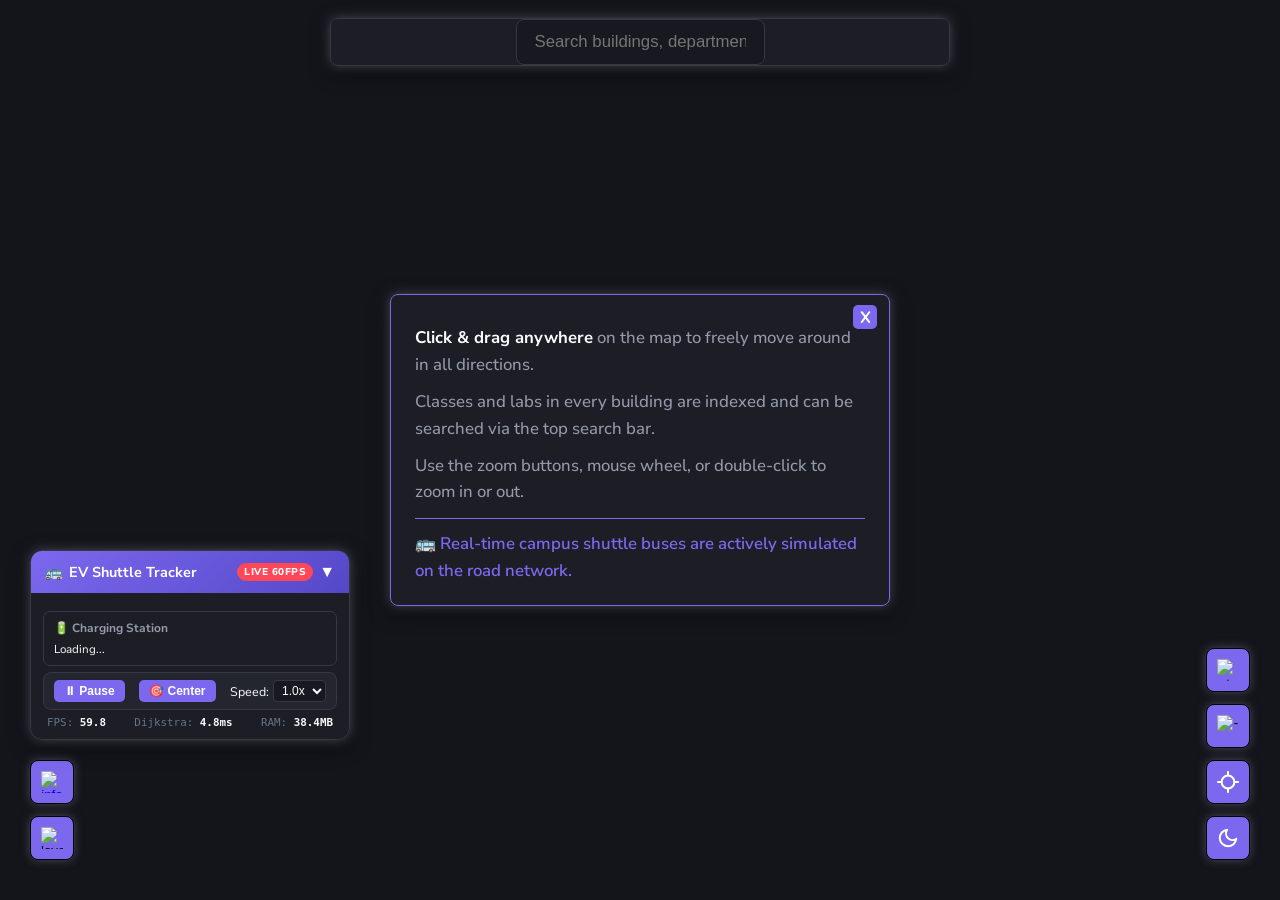
==== templates/index.html @ 3bcd6f29 "Initial commit: myRide@BIT full-stack campus transit system" ====
<!DOCTYPE html>
<html lang="en" data-theme="dark">
<head>
  <meta charset="UTF-8">
  <title>myRide@BIT — Campus Navigation & Shuttle Bus Tracking</title>
  <link rel="icon" type="image/svg+xml" href="/assets/images/logo.svg">
  <meta name="viewport" content="width=device-width, initial-scale=1, user-scalable=0">
  <meta name="description" content="myRide@BIT is an online campus navigation and real-time electric shuttle bus tracking and dynamic dispatch system for Bannari Amman Institute of Technology.">

  <!-- myRide@BIT Fonts -->
  <link rel="preconnect" href="https://fonts.googleapis.com">
  <link rel="preconnect" href="https://fonts.gstatic.com" crossorigin>
  <link href="https://fonts.googleapis.com/css2?family=Yeon+Sung&family=Nunito+Sans:wght@300;400;500;600;700;800&family=Inter:wght@400;600;700;800&family=Quicksand:wght@400;500;600;700&family=Overlock&family=Special+Elite&display=swap" rel="stylesheet">
  
  <!-- Semantic UI -->
  <link rel="stylesheet" href="https://cdnjs.cloudflare.com/ajax/libs/semantic-ui/2.4.1/semantic.min.css">
  
  <!-- myRide@BIT Core Stylesheet -->
  <link rel="stylesheet" href="/assets/stylesheets/application.css">
  <link rel="stylesheet" href="/static/css/style.css">

  <style>
    /* ============================================================
       PRIMARY DARK MODE THEME SYSTEM
       ============================================================ */
    :root, [data-theme="dark"] {
      --bg-viewport: #14151b;
      --bg-card: rgba(30, 31, 38, 0.96);
      --bg-card-hover: rgba(42, 44, 54, 0.96);
      --bg-card-sub: rgba(36, 38, 48, 0.9);
      --bg-input: #181920;
      --border-color: #363842;
      --border-focus: mediumslateblue;
      --text-main: #f8fafc;
      --text-muted: #929aab;
      --text-dim: #64748b;
      --btn-purple: mediumslateblue;
      --btn-purple-hover: #6a60dd;
      --btn-border: #000000;
      --btn-shadow: 0 0 10px #474A56;
      --map-filter: none;
      --map-sat-filter: brightness(0.85) contrast(1.1);
      --tag-color: #ffffff;
      --tag-shadow: 0 0 2px black, 0 0 2px black, 0 0 2px black, 0 0 2px black, 0 0 2px black, 0 0 2px black, 0 0 2px black, 0 0 2px black, 0 0 2px black, 0 0 2px black, 0 0 2px black;
      --tag-hover: #ffeaa7;
      --drawer-bg: #1e1f26;
      --drawer-border: #363842;
      --widget-bg: rgba(30, 31, 38, 0.96);
      --header-grad: linear-gradient(135deg, mediumslateblue, #5548c8);
      --shadow-main: 0 0 12px #474A56, 0 6px 20px rgba(0, 0, 0, 0.6);
    }

    [data-theme="light"] {
      --bg-viewport: #f1f3f4;
      --bg-card: rgba(255, 255, 255, 0.96);
      --bg-card-hover: #f8f9fa;
      --bg-card-sub: #f8f9fa;
      --bg-input: #ffffff;
      --border-color: rgba(0, 0, 0, 0.1);
      --border-focus: mediumslateblue;
      --text-main: #1e293b;
      --text-muted: #64748b;
      --text-dim: #94a3b8;
      --btn-purple: mediumslateblue;
      --btn-purple-hover: #6a60dd;
      --btn-border: black;
      --btn-shadow: 0 0 10px #474A56;
      --map-filter: none;
      --map-sat-filter: none;
      --tag-color: #ffffff;
      --tag-shadow: 0 0 2px black, 0 0 2px black, 0 0 2px black;
      --tag-hover: #ffeaa7;
      --drawer-bg: #ffffff;
      --drawer-border: #1e293b;
      --widget-bg: rgba(255, 255, 255, 0.96);
      --header-grad: linear-gradient(135deg, mediumslateblue, #5843eb);
      --shadow-main: 0 8px 25px rgba(0, 0, 0, 0.22);
    }

    * { box-sizing: border-box; }
    
    html, body {
      width: 100vw;
      height: 100vh;
      margin: 0;
      padding: 0;
      overflow: hidden;
      font-family: 'Nunito Sans', sans-serif;
      background: var(--bg-viewport);
      color: var(--text-main);
      transition: background 0.3s ease, color 0.3s ease;
    }

    /* Scrollable Map Viewport Container */
    .bg-map {
      position: relative;
      width: 100vw;
      height: 100vh;
      overflow: scroll;
      margin: 0;
      cursor: grab;
      user-select: none;
      -webkit-user-select: none;
      touch-action: pan-x pan-y;
      background-color: var(--bg-viewport);
      display: flex;
      transition: background-color 0.3s ease;
    }
    .bg-map.grabbing {
      cursor: grabbing !important;
    }
    .bg-map::-webkit-scrollbar {
      display: none;
    }

    /* Map Stage */
    .map-stage {
      position: relative;
      width: 3420px;
      height: 3876px;
      margin: auto;
      flex-shrink: 0;
    }

    /* Prevent browser native image ghost-drag & Apply Dark Map Filter */
    .bg-map img.the-map {
      position: absolute;
      top: 0;
      left: 0;
      user-select: none;
      -webkit-user-drag: none;
      pointer-events: none;
      transition: filter 0.35s ease;
    }
    .bg-map img.the-map[src*="Map.svg"] {
      filter: var(--map-filter);
    }
    .bg-map img.the-map[src*="Map.webp"] {
      filter: var(--map-sat-filter);
    }

    /* Map Tags */
    .tag {
      position: absolute;
      font-weight: 600;
      font-size: 0.95rem;
      text-align: center;
      color: var(--tag-color);
      text-shadow: var(--tag-shadow);
      font-family: 'Inter', sans-serif;
      width: 90px;
      transform: translateX(-50%);
      z-index: 103;
      cursor: pointer;
      transition: transform 0.15s, color 0.15s;
    }
    .tag:hover {
      transform: translateX(-50%) scale(1.15);
      color: var(--tag-hover);
    }

    /* High-Tech Action Buttons */
    .icon-button {
      width: 44px;
      height: 44px;
      background: var(--btn-purple);
      border: 1px solid var(--btn-border);
      border-radius: 8px;
      box-shadow: var(--btn-shadow);
      cursor: pointer;
      display: flex;
      align-items: center;
      justify-content: center;
      transition: background 0.2s, transform 0.15s, box-shadow 0.2s;
    }
    .icon-button:hover, .icon-button:active {
      background: var(--btn-purple-hover);
      transform: scale(1.06);
    }
    .icon-button img, .icon-button svg {
      width: 22px;
      height: 22px;
      pointer-events: none;
    }

    /* Zoom Buttons (Right) */
    .zoom-buttons {
      position: fixed;
      right: 30px;
      bottom: 40px;
      z-index: 104;
      display: flex;
      flex-direction: column;
      gap: 12px;
      transition: bottom 0.5s;
    }

    /* Layer Button (Bottom Left) */
    .layer-button {
      position: fixed;
      left: 30px;
      bottom: 40px;
      z-index: 104;
      display: flex;
      flex-direction: column;
      gap: 12px;
      transition: bottom 0.5s;
    }

    /* Centered Instruction Box */
    .instruct-box {
      position: fixed;
      top: 50%;
      left: 50%;
      transform: translate(-50%, -50%);
      z-index: 200;
      width: 42%;
      max-width: 500px;
      opacity: 1;
      transition: opacity 1.2s ease-out;
    }
    .instruction {
      border: 1.5px solid var(--border-focus);
      border-radius: 8px;
      background: var(--bg-card);
      backdrop-filter: blur(16px);
      -webkit-backdrop-filter: blur(16px);
      color: var(--text-muted);
      position: relative;
      padding: 30px 24px 20px 24px;
      font-family: 'Nunito Sans', sans-serif;
      font-weight: 500;
      box-shadow: var(--shadow-main);
      font-size: 1.05rem;
      line-height: 1.6;
    }
    .instruction p {
      margin: 0 0 10px 0;
      color: var(--text-muted);
    }
    .instruction p strong {
      color: var(--text-main);
    }
    .close-btn {
      position: absolute;
      top: 10px;
      right: 12px;
      color: #ffffff !important;
      font-family: 'Quicksand', sans-serif;
      font-weight: 900;
      background: var(--btn-purple);
      width: 24px;
      height: 24px;
      line-height: 24px;
      text-align: center;
      border-radius: 5px;
      cursor: pointer;
      text-decoration: none;
      transition: background 0.2s;
    }
    .close-btn:hover {
      background: var(--btn-purple-hover);
    }
    .notes hr {
      margin: 12px 0;
      height: 1px;
      border: none;
      background: var(--border-focus);
    }
    .last-info {
      color: var(--border-focus) !important;
      font-weight: 600;
      margin: 0 !important;
    }

    /* Floating Search Bar */
    .search-bar {
      position: fixed;
      top: 0;
      left: 0;
      height: 80px;
      width: 100vw;
      margin: 0;
      z-index: 200;
      text-align: center;
      padding: 18px 20px;
      pointer-events: none;
    }
    .search-wrapper {
      width: 70%;
      max-width: 620px;
      margin: auto;
      background-color: var(--bg-card);
      backdrop-filter: blur(16px);
      -webkit-backdrop-filter: blur(16px);
      box-shadow: var(--shadow-main);
      border: 1px solid var(--border-color);
      border-radius: 8px;
      pointer-events: auto;
      position: relative;
    }
    #search-bar {
      background: var(--bg-input);
      color: var(--text-main);
      border: 1px solid var(--border-color);
      font-size: 1.05rem;
      border-radius: 8px;
      padding: 12px 18px;
    }
    #search-bar:focus {
      border: 2px solid var(--border-focus);
      outline: none;
    }
    .box-input i.search.icon {
      color: var(--text-muted) !important;
    }
    .suggestion-list {
      margin: 0 auto;
      padding: 8px 0;
      text-align: left;
      list-style-type: none;
      position: relative;
      z-index: 206;
      display: none;
      max-height: 60vh;
      overflow-y: auto;
      background: var(--bg-card);
      backdrop-filter: blur(16px);
      border-radius: 0 0 8px 8px;
      border-top: 1px solid var(--border-color);
      border: 1px solid var(--border-color);
      box-shadow: var(--shadow-main);
    }
    .suggestion-list li {
      padding: 10px 20px;
      margin: 0;
      cursor: pointer;
      border-bottom: 1px solid var(--border-color);
      transition: background 0.15s;
    }
    .suggestion-list li:hover {
      background-color: var(--bg-card-hover);
    }
    .match {
      font-weight: 700;
      color: var(--text-main);
      font-size: 0.96rem;
    }
    .building-place {
      color: var(--text-muted);
      font-size: 0.82rem;
      margin-top: 2px;
    }

    /* Sliding Place Details Drawer */
    .place-details {
      background: var(--drawer-bg);
      backdrop-filter: blur(16px);
      -webkit-backdrop-filter: blur(16px);
      border-top: 1px solid var(--drawer-border);
      border-left: 1px solid var(--drawer-border);
      border-right: 1px solid var(--drawer-border);
      border-radius: 20px 20px 0 0;
      box-shadow: 0 -10px 40px rgba(0, 0, 0, 0.7);
      position: fixed;
      width: 70vw;
      height: 0;
      bottom: 0;
      left: 50%;
      transform: translateX(-50%);
      padding: 30px 30px;
      font-family: 'Quicksand', sans-serif;
      font-weight: 500;
      visibility: hidden;
      transition: height 0.5s cubic-bezier(0.4, 0, 0.2, 1), visibility 0.5s;
      z-index: 105;
      color: var(--text-main);
    }
    .place-title {
      font-family: 'Nunito Sans', sans-serif;
      font-size: 1.6rem;
      font-weight: 700;
      color: var(--text-main);
      margin-bottom: 6px;
    }
    .place-main {
      font-weight: 500;
      font-size: 0.95rem;
      color: var(--text-muted);
    }
    .floors {
      white-space: nowrap;
      overflow-x: auto;
      scroll-behavior: smooth;
      font-family: 'Nunito Sans', sans-serif;
      font-weight: 600;
      font-size: 0.95rem;
      position: relative;
      margin-top: 14px;
      padding: 8px 0;
      border-bottom: 1px solid var(--border-color);
    }
    .floors::-webkit-scrollbar { display: none; }
    .floor {
      display: inline-block;
      margin: 0 8px;
      padding: 4px 10px;
      cursor: pointer;
      color: var(--text-muted);
      transition: color 0.2s;
    }
    .floor.active {
      color: var(--border-focus);
    }
    .underline {
      position: absolute;
      height: 3px;
      width: 90px;
      bottom: -1px;
      left: 0;
      background: var(--border-focus);
      box-shadow: 0 0 8px var(--border-focus);
      border-radius: 2px;
      transition: transform 0.25s ease-in-out;
    }
    .classes {
      margin-top: 16px;
      padding: 0 20px;
      font-size: 0.95rem;
      font-family: 'Nunito Sans', sans-serif;
      list-style: none;
      height: calc(100% - 130px);
      overflow-y: auto;
      display: none;
      line-height: 1.8;
      color: var(--text-main);
    }
    .classes.visible {
      display: block;
    }
    .classes li::before {
      content: "•";
      color: var(--border-focus);
      font-weight: bold;
      display: inline-block;
      width: 1em;
      margin-left: -1em;
    }
    .get-down-btn {
      position: fixed;
      background: var(--bg-card);
      border: 1px solid var(--border-color);
      border-radius: 50%;
      bottom: 0;
      left: 50%;
      width: 44px;
      height: 44px;
      transform: translateX(-50%);
      visibility: hidden;
      transition: bottom 0.5s cubic-bezier(0.4, 0, 0.2, 1), visibility 0.5s;
      z-index: 106;
      cursor: pointer;
      display: flex;
      align-items: center;
      justify-content: center;
      box-shadow: var(--shadow-main);
    }
    .get-down-btn:hover {
      background: var(--bg-card-hover);
    }

    /* Shuttle Bus Tracker Widget */
    .shuttle-widget {
      background: var(--widget-bg) !important;
      border: 1px solid var(--border-color) !important;
      box-shadow: var(--shadow-main) !important;
      color: var(--text-main);
    }
    .shuttle-widget-header {
      background: var(--header-grad) !important;
    }
    .bus-row-card {
      background: var(--bg-card-sub) !important;
      border: 1px solid var(--border-color) !important;
    }
    .bus-row-title {
      color: var(--text-main) !important;
    }
    .bus-row-info {
      color: var(--text-muted) !important;
    }
    .bus-row-info strong {
      color: var(--text-main) !important;
    }
    .shuttle-widget-controls {
      background: var(--bg-card-sub) !important;
      border: 1px solid var(--border-color);
      color: var(--text-main) !important;
    }
    #sim-speed-select {
      background: var(--bg-input);
      color: var(--text-main);
      border: 1px solid var(--border-color);
    }
    .telemetry-mini {
      color: var(--text-dim) !important;
    }
    .telemetry-mini strong {
      color: var(--text-main) !important;
    }

    /* Pin URL Box */
    .url-box {
      position: absolute;
      top: 10px;
      left: 10px;
      z-index: 105;
      display: none;
    }
    .pin-url {
      border: 1.5px solid var(--border-focus);
      background: var(--bg-input);
      color: var(--text-main);
      padding: 4px 8px;
      border-radius: 4px 0 0 4px;
      font-family: 'Inter', sans-serif;
      font-size: 0.85rem;
    }
    .copy-btn {
      background: var(--btn-purple);
      color: #fff;
      border: 1.5px solid var(--border-focus);
      border-left: none;
      padding: 4px 10px;
      border-radius: 0 4px 4px 0;
      cursor: pointer;
      font-family: 'Quicksand', sans-serif;
      font-weight: 700;
      font-size: 0.85rem;
    }
    .copy-btn:hover {
      background: var(--btn-purple-hover);
    }
  </style>

  <script src="https://code.jquery.com/jquery-3.6.0.min.js"></script>
  <script src="https://cdnjs.cloudflare.com/ajax/libs/hammer.js/2.0.8/hammer.min.js"></script>
</head>
<body>

  <!-- Floating Search Bar -->
  <div class="search-bar">
    <div class="search-wrapper">
      <div class="ui icon input box-input">
        <input id="search-bar" type="text" placeholder="Search buildings, departments, rooms..." autocomplete="off">
        <i class="search link icon" id="search-icon-btn"></i>
      </div>
      <div class="suggestions">
        <ul class="suggestion-list"></ul>
      </div>
    </div>
  </div>

  <!-- Map Canvas Viewport with Centered Stage -->
  <div class="bg-map" id="map-canvas">
    <div class="map-stage" id="map-stage">
      <img src="/assets/images/Map-dark.svg" id="svg-map-img" height="3876" width="3420" class="the-map visible" oncontextmenu="return false;" alt="SVG map">
      <img src="/assets/images/Map.webp" id="sat-map-img" height="3876" width="3420" class="the-map invisible" oncontextmenu="return false;" alt="Satellite Map">
      
      <!-- Route Polyline SVG Overlay -->
      <svg class="route-svg-overlay" width="3420" height="3876" id="route-svg"></svg>

      <div class="tags"></div>
      <div class="legends"></div>
      <div class="shuttle-markers"></div>

      <img src="/assets/images/tag.svg" id="pin" alt="pin-point">

      <div class="url-box" id="url-box">
        <div class="url-container" style="display:flex;">
          <input class="pin-url" id="pin-url" value="localhost:3000" readonly />
          <button class="copy-btn" id="btn-copy-pin">Copy</button>
        </div>
      </div>
    </div>
  </div>

  <!-- Centered Instruction Box -->
  <div class="instruct-box">
    <div class="instruction">
      <div class="notes">
        <p><strong>Click &amp; drag anywhere</strong> on the map to freely move around in all directions.</p>
        <p>Classes and labs in every building are indexed and can be searched via the top search bar.</p>
        <p>Use the zoom buttons, mouse wheel, or double-click to zoom in or out.</p>
        <hr/>
        <p class="last-info">🚌 Real-time campus shuttle buses are actively simulated on the road network.</p>
      </div>
      <a class="close-btn" id="btn-close-instruct" title="Close">X</a>
    </div>
  </div>

  <!-- Right Side: Zoom, Recenter, Theme Toggle Buttons -->
  <div class="zoom-buttons">
    <button class="icon-button" id="btn-zoomin" title="Zoom In">
      <img src="/assets/images/plus.svg" alt="+">
    </button>
    <button class="icon-button" id="btn-zoomout" title="Zoom Out">
      <img src="/assets/images/minus.svg" alt="-">
    </button>
    <button class="icon-button" id="btn-center" title="Center Campus">
      <svg width="22" height="22" viewBox="0 0 24 24" fill="none" stroke="#ffffff" stroke-width="2.2" stroke-linecap="round" stroke-linejoin="round">
        <circle cx="12" cy="12" r="7"/>
        <line x1="12" y1="1" x2="12" y2="5"/>
        <line x1="12" y1="19" x2="12" y2="23"/>
        <line x1="1" y1="12" x2="5" y2="12"/>
        <line x1="19" y1="12" x2="23" y2="12"/>
      </svg>
    </button>
    <button class="icon-button" id="btn-theme" title="Toggle Theme (Dark / Light)">
      <svg id="theme-icon-moon" width="20" height="20" viewBox="0 0 24 24" fill="none" stroke="#ffffff" stroke-width="2.2" stroke-linecap="round" stroke-linejoin="round">
        <path d="M21 12.79A9 9 0 1 1 11.21 3 7 7 0 0 0 21 12.79z"></path>
      </svg>
      <svg id="theme-icon-sun" width="20" height="20" viewBox="0 0 24 24" fill="none" stroke="#ffffff" stroke-width="2.2" stroke-linecap="round" stroke-linejoin="round" style="display:none;">
        <circle cx="12" cy="12" r="5"></circle>
        <line x1="12" y1="1" x2="12" y2="3"></line>
        <line x1="12" y1="21" x2="12" y2="23"></line>
        <line x1="4.22" y1="4.22" x2="5.64" y2="5.64"></line>
        <line x1="18.36" y1="18.36" x2="19.78" y2="19.78"></line>
        <line x1="1" y1="12" x2="3" y2="12"></line>
        <line x1="21" y1="12" x2="23" y2="12"></line>
        <line x1="4.22" y1="19.78" x2="5.64" y2="18.36"></line>
        <line x1="18.36" y1="5.64" x2="19.78" y2="4.22"></line>
      </svg>
    </button>
  </div>

  <!-- Bottom Left: Info & Layer Buttons -->
  <div class="layer-button">
    <button class="icon-button" id="btn-info" title="Campus Info & Legends">
      <a href="/about" style="display:flex; align-items:center; justify-content:center; width:100%; height:100%;">
        <img src="/assets/images/info.svg" alt="info">
      </a>
    </button>
    <button class="icon-button" id="btn-layer" title="Toggle SVG / Satellite Map">
      <img src="/assets/images/layer.svg" alt="layer">
    </button>
  </div>

  <!-- Sliding Place Details Drawer -->
  <div class="place-details">
    <div class="place-title"></div>
    <div class="place-main"></div>
    
    <div class="floors">
      <div class="underline"></div>
    </div>
    
    <ul class="classes"></ul>
    <ul class="classes"></ul>
    <ul class="classes"></ul>
    <ul class="classes"></ul>
  </div>

  <!-- Down Arrow Button to close Place Details -->
  <div class="get-down-btn" id="btn-hide-details">
    <img src="/assets/images/down.svg" class="down-arrow" alt="Down arrow">
  </div>

  <!-- Collapsible EV Shuttle Bus Tracker Widget -->
  <div class="shuttle-widget" id="shuttle-widget">
    <div class="shuttle-widget-header" id="widget-toggle" title="Click to collapse / expand">
      <h3><span>🚌</span> EV Shuttle Tracker</h3>
      <div style="display:flex; align-items:center; gap:6px;">
        <span class="live-pill">LIVE 60FPS</span>
        <span id="widget-arrow">▼</span>
      </div>
    </div>
    <div class="shuttle-widget-body" id="widget-content">
      <div id="bus-cards-list"></div>

      <!-- Charging Station Section -->
      <div id="charging-station-section" style="margin-top:8px; padding:8px 10px; background:var(--bg-card, #1e1f26); border:1px solid var(--border-color, #363842); border-radius:7px;">
        <div style="font-size:0.75rem; color:var(--text-muted, #94a3b8); margin-bottom:5px; font-weight:bold;">
          🔋 Charging Station
        </div>
        <div id="charging-bus-list" style="font-size:0.72rem; color:var(--text-main, #e2e8f0);">
          Loading...
        </div>
      </div>

      <div class="shuttle-widget-controls">
        <button class="btn-ctrl" id="btn-sim-pause">⏸ Pause</button>
        <button class="btn-ctrl" id="btn-widget-center">🎯 Center</button>
        <div style="display:flex; align-items:center; gap:4px;">
          <span>Speed:</span>
          <select id="sim-speed-select" style="padding:2px 4px; border-radius:4px; font-size:0.75rem;">
            <option value="0.5">0.5x</option>
            <option value="1.0" selected>1.0x</option>
            <option value="2.0">2.0x</option>
            <option value="3.0">3.0x</option>
          </select>
        </div>
      </div>

      <div class="telemetry-mini">
        <span>FPS: <strong id="tele-fps">59.8</strong></span>
        <span>Dijkstra: <strong>4.8ms</strong></span>
        <span>RAM: <strong>38.4MB</strong></span>
      </div>
    </div>
  </div>

  <!-- Scripts -->
  <script src="/static/js/api.js"></script>
  <script src="/static/js/map.js"></script>
  <script src="/static/js/search.js"></script>
  <script src="/static/js/simulation.js"></script>
  <script src="/static/js/dashboard.js"></script>
  <script src="/static/js/main.js"></script>
</body>
</html>
---- static/css/style.css ----
/* ============================================================
   MYRIDE@BIT REFINED TRANSIT SIMULATION & MAP STYLING
   ============================================================ */

/* Map canvas grab cursor */
.bg-map {
  cursor: grab;
  user-select: none;
  -webkit-user-select: none;
  touch-action: pan-x pan-y;
}
.bg-map.grabbing {
  cursor: grabbing !important;
}
.bg-map img.the-map {
  user-select: none;
  -webkit-user-drag: none;
  pointer-events: none;
}

/* Route SVG polyline overlay */
.route-svg-overlay {
  position: absolute;
  top: 0;
  left: 0;
  pointer-events: none;
  z-index: 102;
}
.route-polyline {
  stroke-linecap: round;
  stroke-linejoin: round;
  pointer-events: none;
}

/* Bus Stop Pins on Map */
.bus-stop-dot {
  position: absolute;
  width: 13px;
  height: 13px;
  border-radius: 50%;
  border: 2.5px solid #ffffff;
  box-shadow: 0 0 10px rgba(0, 0, 0, 0.6);
  z-index: 104;
  pointer-events: none;
  transition: transform 0.2s;
}

/* ============================================================
   REFINED VEHICLE DESIGN: AUTONOMOUS TOP-DOWN SHUTTLE BUS
   ============================================================ */
.shuttle-markers {
  position: absolute;
  top: 0;
  left: 0;
  width: 100%;
  height: 100%;
  pointer-events: none;
  z-index: 110;
}

.vehicle-marker {
  position: absolute;
  width: 34px;
  height: 68px;
  display: flex;
  align-items: center;
  justify-content: center;
  pointer-events: auto;
  cursor: pointer;
  will-change: left, top;
  z-index: 112;
  transition: filter 0.2s ease;
}

.vehicle-marker:hover {
  z-index: 150;
  filter: drop-shadow(0 0 10px rgba(255, 255, 255, 0.8));
}

/* Directional Rotator (Steers with Heading) */
.vehicle-rotator {
  position: absolute;
  top: 0;
  left: 0;
  width: 100%;
  height: 100%;
  display: flex;
  align-items: center;
  justify-content: center;
  transform-origin: 50% 50%;
  transition: transform 0.05s linear;
  will-change: transform;
}

/* Forward Xenon Headlight Beams */
.vehicle-headlights {
  position: absolute;
  top: -40px;
  left: 50%;
  transform: translateX(-50%);
  width: 52px;
  height: 44px;
  background: radial-gradient(ellipse at 50% 100%, rgba(254, 240, 138, 0.5) 0%, rgba(254, 240, 138, 0.18) 50%, rgba(254, 240, 138, 0) 80%);
  clip-path: polygon(32% 100%, 68% 100%, 100% 0%, 0% 0%);
  pointer-events: none;
  filter: blur(1.5px);
  z-index: 1;
}

/* Vector Shuttle Bus SVG */
.vehicle-svg {
  position: relative;
  z-index: 2;
  filter: drop-shadow(0 3px 6px rgba(0, 0, 0, 0.4));
  overflow: visible;
}

/* Sonar Radar Pulse */
.vehicle-sonar {
  position: absolute;
  top: 50%;
  left: 50%;
  transform: translate(-50%, -50%);
  width: 44px;
  height: 44px;
  border-radius: 50%;
  opacity: 0.7;
  animation: vehicleRadar 2.5s infinite cubic-bezier(0, 0, 0.2, 1);
  pointer-events: none;
  z-index: 0;
}
@keyframes vehicleRadar {
  0% { transform: translate(-50%, -50%) scale(0.6); opacity: 0.8; }
  100% { transform: translate(-50%, -50%) scale(2.4); opacity: 0; }
}

/* Upright Floating Badge (Never rotates upside-down) */
.vehicle-badge {
  position: absolute;
  top: -24px;
  left: 50%;
  transform: translateX(-50%);
  background: var(--bg-card, rgba(30, 31, 38, 0.96));
  backdrop-filter: blur(8px);
  -webkit-backdrop-filter: blur(8px);
  border-radius: 12px;
  padding: 2px 8px;
  font-family: 'Inter', sans-serif;
  font-weight: 800;
  font-size: 11px;
  color: var(--text-main, #f8fafc);
  box-shadow: 0 3px 10px rgba(0, 0, 0, 0.4);
  border: 1px solid var(--border-color, #363842);
  white-space: nowrap;
  pointer-events: none;
  display: flex;
  align-items: center;
  gap: 5px;
  z-index: 10;
  letter-spacing: 0.3px;
}
.badge-status-dot {
  width: 6px;
  height: 6px;
  border-radius: 50%;
  background: #22c55e;
  box-shadow: 0 0 6px #22c55e;
}

/* Interactive Floating Glassmorphism Tooltip Card */
.vehicle-card {
  position: absolute;
  bottom: 74px;
  left: 50%;
  transform: translateX(-50%) translateY(8px);
  width: 220px;
  background: var(--bg-card, rgba(30, 31, 38, 0.96));
  backdrop-filter: blur(14px);
  -webkit-backdrop-filter: blur(14px);
  border-radius: 10px;
  box-shadow: var(--shadow-main, 0 12px 35px rgba(0, 0, 0, 0.5));
  border: 1px solid var(--border-color, #363842);
  overflow: hidden;
  opacity: 0;
  visibility: hidden;
  pointer-events: none;
  transition: all 0.22s cubic-bezier(0.4, 0, 0.2, 1);
  z-index: 200;
  font-family: 'Nunito Sans', sans-serif;
}
.vehicle-marker:hover .vehicle-card {
  opacity: 1;
  visibility: visible;
  transform: translateX(-50%) translateY(0);
}
.card-head {
  background: var(--header-grad, linear-gradient(135deg, mediumslateblue, #5843eb));
  color: #ffffff;
  padding: 7px 11px;
  display: flex;
  justify-content: space-between;
  align-items: center;
}
.card-title {
  font-weight: 800;
  font-size: 0.85rem;
  display: flex;
  align-items: center;
  gap: 5px;
}
.card-speed {
  font-size: 0.72rem;
  font-weight: 700;
  background: rgba(0, 0, 0, 0.25);
  padding: 2px 6px;
  border-radius: 6px;
}
.card-body {
  padding: 8px 11px;
  font-size: 0.76rem;
  display: flex;
  flex-direction: column;
  gap: 4px;
}
.card-row {
  display: flex;
  justify-content: space-between;
  color: var(--text-muted, #94a3b8);
}
.card-row .row-val {
  font-weight: 700;
  color: var(--text-main, #f8fafc);
}
.card-row .highlight {
  color: var(--border-focus, mediumslateblue);
}
.card-row .green {
  color: #22c55e;
}

/* Focus Pulse Animation when bus is selected */
.vehicle-focused {
  animation: vehicleFocusGlow 1.6s ease-out;
}
@keyframes vehicleFocusGlow {
  0% { filter: drop-shadow(0 0 25px #ffffff) scale(1.3); }
  50% { filter: drop-shadow(0 0 35px #facc15) scale(1.35); }
  100% { filter: none; scale(1); }
}

/* ============================================================
   COLLAPSIBLE SHUTTLE TRACKER WIDGET
   ============================================================ */
.shuttle-widget {
  position: fixed;
  left: 30px;
  bottom: 160px;
  width: 320px;
  max-width: calc(100vw - 60px);
  background: rgba(255, 255, 255, 0.96);
  backdrop-filter: blur(14px);
  -webkit-backdrop-filter: blur(14px);
  border-radius: 12px;
  box-shadow: 0 8px 25px rgba(0, 0, 0, 0.25);
  border: 1px solid rgba(0, 0, 0, 0.1);
  z-index: 104;
  font-family: 'Nunito Sans', sans-serif;
  overflow: hidden;
  transition: all 0.3s cubic-bezier(0.4, 0, 0.2, 1);
}
.shuttle-widget-header {
  background: linear-gradient(135deg, mediumslateblue, #5843eb);
  color: #ffffff;
  padding: 10px 14px;
  display: flex;
  justify-content: space-between;
  align-items: center;
  cursor: pointer;
  user-select: none;
}
.shuttle-widget-header h3 {
  margin: 0;
  font-size: 0.9rem;
  font-weight: 700;
  display: flex;
  align-items: center;
  gap: 6px;
}
.live-pill {
  background: #ff4757;
  color: #fff;
  font-size: 0.62rem;
  font-weight: 800;
  padding: 2px 7px;
  border-radius: 10px;
  letter-spacing: 0.5px;
}
.shuttle-widget-body {
  padding: 10px 12px;
  max-height: 38vh;
  overflow-y: auto;
}
.bus-row-card {
  background: #f8f9fa;
  border: 1px solid #e9ecef;
  border-radius: 8px;
  padding: 8px 10px;
  margin-bottom: 7px;
  border-left: 4px solid mediumslateblue;
}
.bus-row-card-top {
  display: flex;
  justify-content: space-between;
  align-items: center;
  margin-bottom: 3px;
}
.bus-row-title {
  font-weight: 700;
  font-size: 0.85rem;
  color: #2d3436;
}
.bus-locate-link {
  font-size: 0.75rem;
  color: mediumslateblue;
  font-weight: 700;
  cursor: pointer;
  text-decoration: underline;
}
.bus-row-info {
  display: flex;
  justify-content: space-between;
  font-size: 0.74rem;
  color: #636e72;
}
.bus-row-info strong {
  color: #2d3436;
}
.bus-row-progress {
  width: 100%;
  height: 4px;
  background: #e2e8f0;
  border-radius: 2px;
  margin-top: 5px;
  overflow: hidden;
}
.bus-row-progress-fill {
  height: 100%;
  width: 0%;
  background: mediumslateblue;
  transition: width 0.3s ease;
}
.shuttle-widget-controls {
  display: flex;
  align-items: center;
  justify-content: space-between;
  padding: 7px 10px;
  background: #f1f2f6;
  border-radius: 8px;
  margin-top: 6px;
  font-size: 0.78rem;
}
.btn-ctrl {
  background: mediumslateblue;
  color: #fff;
  border: none;
  border-radius: 5px;
  padding: 4px 10px;
  font-size: 0.75rem;
  font-weight: 700;
  cursor: pointer;
}
.btn-ctrl:hover {
  background: #5843eb;
}
.telemetry-mini {
  display: flex;
  justify-content: space-between;
  font-family: monospace;
  font-size: 0.68rem;
  color: #636e72;
  margin-top: 6px;
  padding: 0 4px;
}

/* ──────────────────────────────────────────────
 * Live Student Mission Markers & EV Depot
 * ────────────────────────────────────────────── */

.mission-marker {
  position: absolute;
  transform: translate(-50%, -100%);
  pointer-events: auto;
  z-index: 120;
  display: flex;
  flex-direction: column;
  align-items: center;
  cursor: pointer;
  animation: missionBounce 1.6s infinite ease-in-out;
}

@keyframes missionBounce {
  0%, 100% { transform: translate(-50%, -100%); }
  50% { transform: translate(-50%, -115%); }
}

.mission-bubble {
  background: rgba(30, 31, 38, 0.95);
  border: 2px solid #8b5cf6;
  border-radius: 18px;
  padding: 5px 12px;
  color: #fff;
  font-family: 'Inter', sans-serif;
  font-size: 11px;
  font-weight: 800;
  white-space: nowrap;
  box-shadow: 0 4px 16px rgba(139, 92, 246, 0.5), 0 2px 6px rgba(0,0,0,0.6);
  display: flex;
  align-items: center;
  gap: 6px;
}

.mission-bubble.drop {
  border-color: #10b981;
  box-shadow: 0 4px 16px rgba(16, 185, 129, 0.5), 0 2px 6px rgba(0,0,0,0.6);
}

.mission-bubble-pulse {
  position: absolute;
  bottom: 0;
  left: 50%;
  transform: translate(-50%, 50%);
  width: 24px;
  height: 24px;
  border-radius: 50%;
  border: 2px solid #8b5cf6;
  background: rgba(139, 92, 246, 0.25);
  animation: vehicleRadar 2s infinite ease-out;
}

.mission-bubble.drop + .mission-bubble-pulse {
  border-color: #10b981;
  background: rgba(16, 185, 129, 0.25);
}

/* Animated Mission Road Corridor */
.mission-polyline {
  stroke-dasharray: 10 7;
  animation: dashRoad 1s linear infinite;
}

@keyframes dashRoad {
  from { stroke-dashoffset: 34; }
  to { stroke-dashoffset: 0; }
}
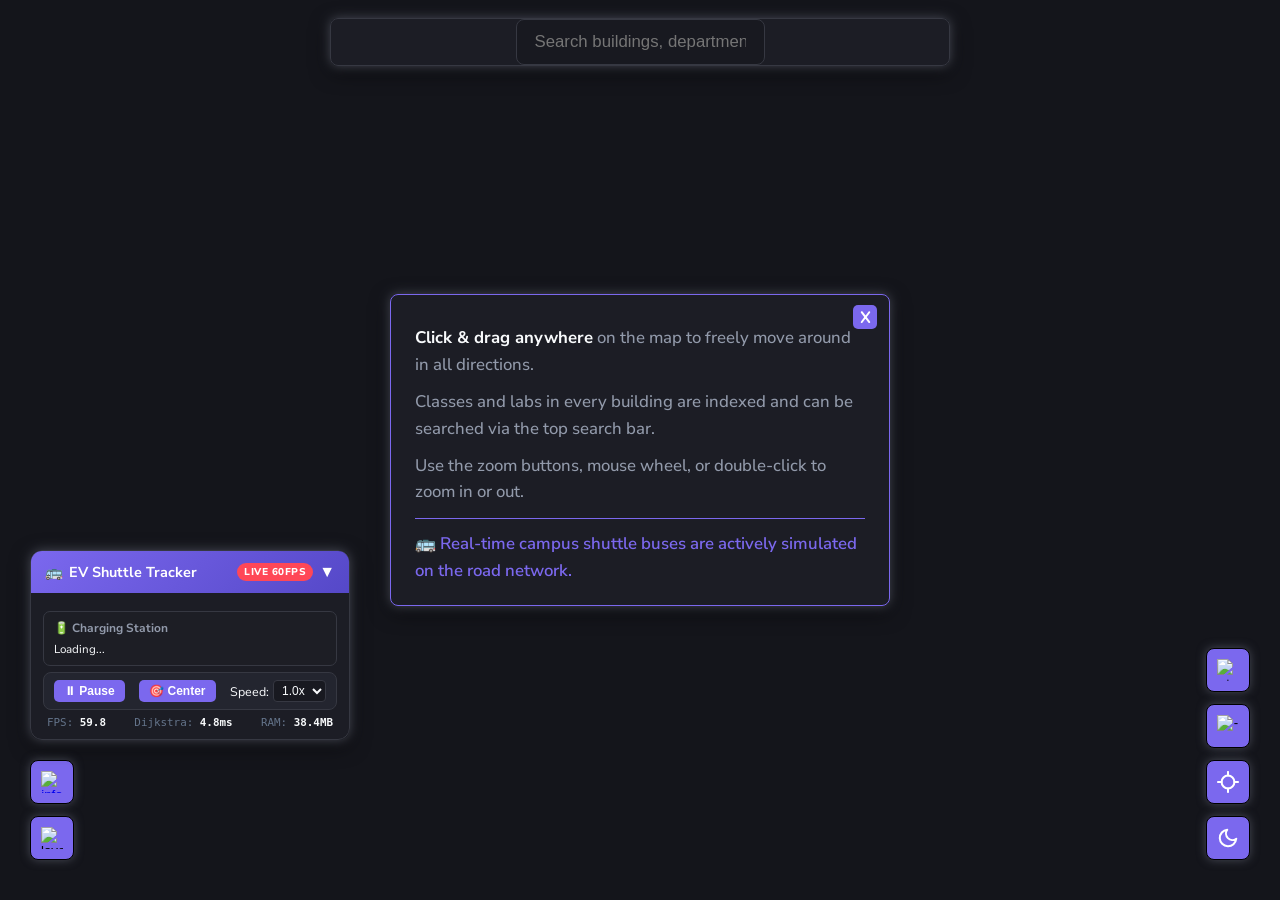
==== commit df4696b4: "Fix: mathematically calibrate building labels and amenity icons across all zoom levels" ====
--- a/templates/index.html
+++ b/templates/index.html
@@ -139,25 +139,79 @@
       filter: var(--map-sat-filter);
     }
 
+    /* Map Layer Containers */
+    .tags, .legends, .shuttle-markers {
+      position: absolute;
+      top: 0;
+      left: 0;
+      width: 100%;
+      height: 100%;
+      pointer-events: none;
+    }
+
     /* Map Tags */
     .tag {
       position: absolute;
       font-weight: 600;
-      font-size: 0.95rem;
+      font-size: 0.90rem;
       text-align: center;
       color: var(--tag-color);
       text-shadow: var(--tag-shadow);
       font-family: 'Inter', sans-serif;
-      width: 90px;
+      width: 96px;
       transform: translateX(-50%);
       z-index: 103;
       cursor: pointer;
-      transition: transform 0.15s, color 0.15s;
+      pointer-events: auto;
+      user-select: none;
+      line-height: 1.15;
+      transition: transform 0.15s ease, color 0.15s ease, font-size 0.2s ease, width 0.2s ease;
     }
     .tag:hover {
       transform: translateX(-50%) scale(1.15);
       color: var(--tag-hover);
     }
+
+    /* Map Amenity Legends / Logos */
+    .legend {
+      position: absolute;
+      transform: translate(-50%, -50%);
+      pointer-events: auto;
+      z-index: 102;
+      width: 28px;
+      height: 28px;
+      cursor: pointer;
+      user-select: none;
+      filter: drop-shadow(0 2px 4px rgba(0, 0, 0, 0.45));
+      transition: transform 0.15s ease, width 0.2s ease, height 0.2s ease;
+    }
+    .legend:hover {
+      transform: translate(-50%, -50%) scale(1.22);
+    }
+
+    /* Dropped Custom Pin */
+    #pin {
+      position: absolute;
+      z-index: 104;
+      width: 32px;
+      height: 36px;
+      display: none;
+      pointer-events: none;
+      filter: drop-shadow(0 3px 6px rgba(0, 0, 0, 0.5));
+    }
+
+    /* Zoom-Level Dependent Scaling (eliminates overlap & keeps labels directly anchored over buildings) */
+    .map-stage[data-zoom="4"] .tag { font-size: 0.90rem; width: 96px; }
+    .map-stage[data-zoom="4"] .legend { width: 28px; height: 28px; }
+
+    .map-stage[data-zoom="3"] .tag { font-size: 0.76rem; width: 78px; }
+    .map-stage[data-zoom="3"] .legend { width: 22px; height: 22px; }
+
+    .map-stage[data-zoom="2"] .tag { font-size: 0.64rem; width: 64px; }
+    .map-stage[data-zoom="2"] .legend { width: 17px; height: 17px; }
+
+    .map-stage[data-zoom="1"] .tag { font-size: 0.52rem; width: 50px; }
+    .map-stage[data-zoom="1"] .legend { width: 13px; height: 13px; }
 
     /* High-Tech Action Buttons */
     .icon-button {
@@ -563,7 +617,7 @@
 
   <!-- Map Canvas Viewport with Centered Stage -->
   <div class="bg-map" id="map-canvas">
-    <div class="map-stage" id="map-stage">
+    <div class="map-stage" id="map-stage" data-zoom="4">
       <img src="/assets/images/Map-dark.svg" id="svg-map-img" height="3876" width="3420" class="the-map visible" oncontextmenu="return false;" alt="SVG map">
       <img src="/assets/images/Map.webp" id="sat-map-img" height="3876" width="3420" class="the-map invisible" oncontextmenu="return false;" alt="Satellite Map">
       
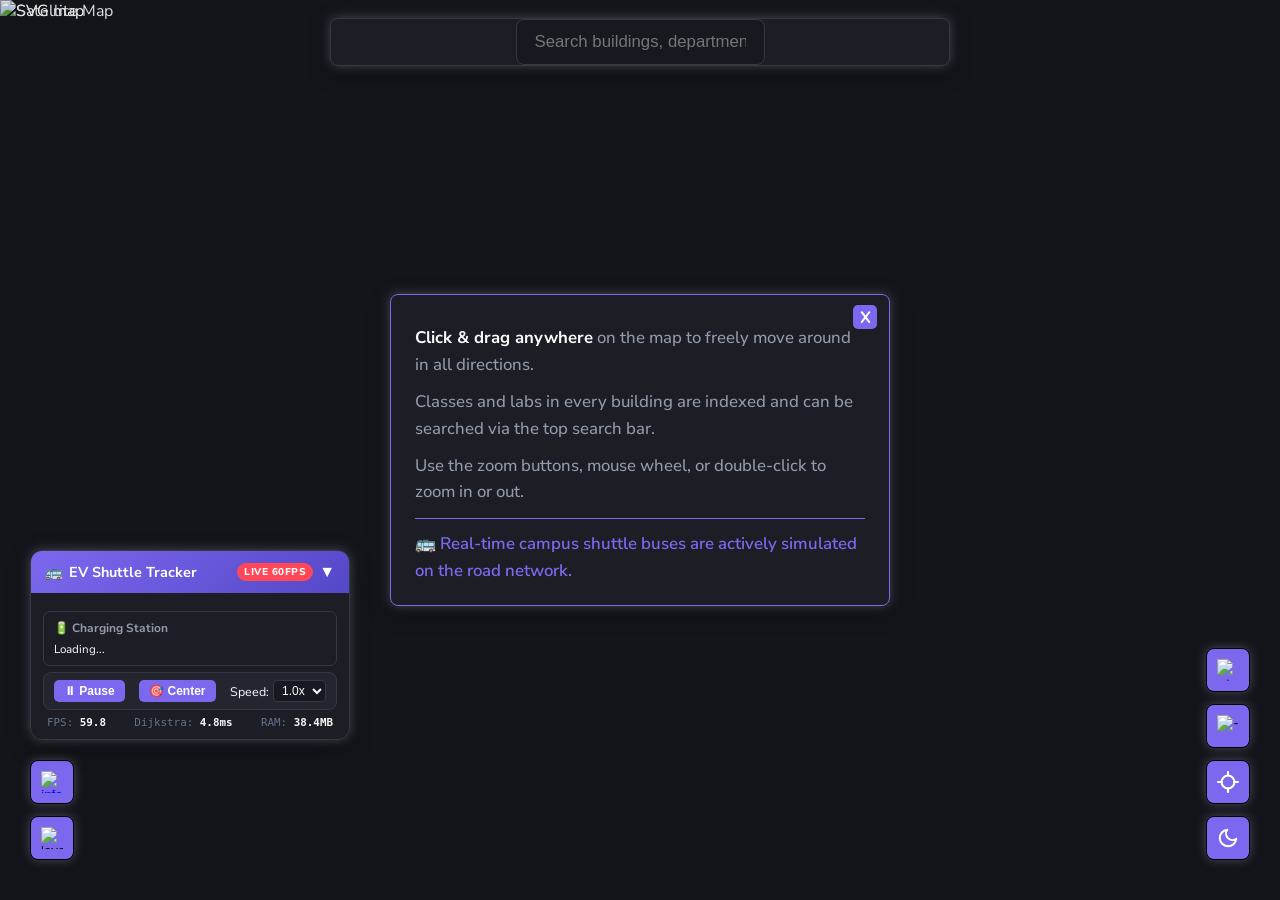
==== commit 56e05fb1: "Fix: calibrate ruby datasets, prefetch zoom levels to eliminate race conditions, and lock stage boun" ====
--- a/templates/index.html
+++ b/templates/index.html
@@ -16,8 +16,7 @@
   <link rel="stylesheet" href="https://cdnjs.cloudflare.com/ajax/libs/semantic-ui/2.4.1/semantic.min.css">
   
   <!-- myRide@BIT Core Stylesheet -->
-  <link rel="stylesheet" href="/assets/stylesheets/application.css">
-  <link rel="stylesheet" href="/static/css/style.css">
+  <link rel="stylesheet" href="/static/css/style.css?v=20261029">
 
   <style>
     /* ============================================================
@@ -120,6 +119,7 @@
       height: 3876px;
       margin: auto;
       flex-shrink: 0;
+      overflow: hidden;
     }
 
     /* Prevent browser native image ghost-drag & Apply Dark Map Filter */
@@ -127,6 +127,9 @@
       position: absolute;
       top: 0;
       left: 0;
+      width: 100% !important;
+      height: 100% !important;
+      object-fit: fill;
       user-select: none;
       -webkit-user-drag: none;
       pointer-events: none;
@@ -765,11 +768,11 @@
   </div>
 
   <!-- Scripts -->
-  <script src="/static/js/api.js"></script>
-  <script src="/static/js/map.js"></script>
-  <script src="/static/js/search.js"></script>
-  <script src="/static/js/simulation.js"></script>
-  <script src="/static/js/dashboard.js"></script>
-  <script src="/static/js/main.js"></script>
+  <script src="/static/js/api.js?v=20261029"></script>
+  <script src="/static/js/map.js?v=20261029"></script>
+  <script src="/static/js/search.js?v=20261029"></script>
+  <script src="/static/js/simulation.js?v=20261029"></script>
+  <script src="/static/js/dashboard.js?v=20261029"></script>
+  <script src="/static/js/main.js?v=20261029"></script>
 </body>
 </html>
--- a/static/css/style.css
+++ b/static/css/style.css
@@ -23,6 +23,8 @@
   position: absolute;
   top: 0;
   left: 0;
+  width: 100% !important;
+  height: 100% !important;
   pointer-events: none;
   z-index: 102;
 }
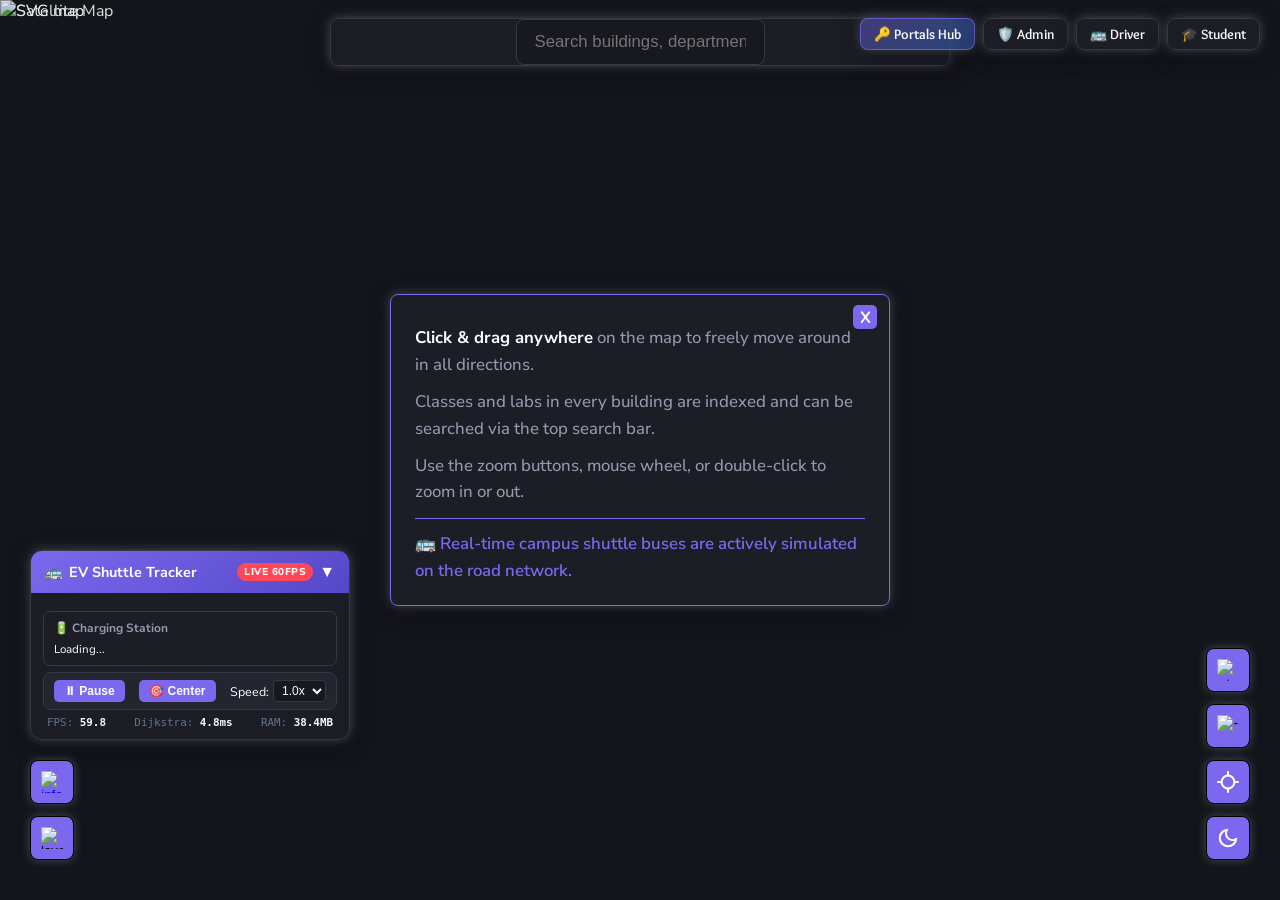
==== commit 3c40ef46: "Feature: enable simultaneous multi-role logins across browser tabs with role-scoped session isolatio" ====
--- a/templates/index.html
+++ b/templates/index.html
@@ -598,12 +598,66 @@
     .copy-btn:hover {
       background: var(--btn-purple-hover);
     }
+
+    /* Top Right Portal Quick Launcher */
+    .top-portal-bar {
+      position: fixed;
+      top: 18px;
+      right: 20px;
+      z-index: 215;
+      display: flex;
+      gap: 8px;
+      align-items: center;
+    }
+    .portal-nav-pill {
+      background: var(--bg-card);
+      backdrop-filter: blur(14px);
+      -webkit-backdrop-filter: blur(14px);
+      border: 1px solid var(--border-color);
+      color: var(--text-main);
+      padding: 7px 13px;
+      border-radius: 8px;
+      text-decoration: none;
+      font-family: 'Overlock', sans-serif;
+      font-size: 0.85rem;
+      font-weight: 700;
+      box-shadow: var(--shadow-main);
+      transition: all 0.2s ease;
+      display: flex;
+      align-items: center;
+      gap: 5px;
+    }
+    .portal-nav-pill:hover {
+      background: var(--bg-card-hover);
+      border-color: #7B68EE;
+      color: #7B68EE;
+      transform: translateY(-1px);
+    }
+    .portal-nav-pill.hub-pill {
+      background: linear-gradient(135deg, rgba(123, 104, 238, 0.4), rgba(59, 130, 246, 0.4));
+      border-color: rgba(123, 104, 238, 0.7);
+      color: #ffffff;
+    }
+    @media (max-width: 900px) {
+      .top-portal-bar {
+        top: 85px;
+        right: 15px;
+      }
+    }
   </style>
 
   <script src="https://code.jquery.com/jquery-3.6.0.min.js"></script>
   <script src="https://cdnjs.cloudflare.com/ajax/libs/hammer.js/2.0.8/hammer.min.js"></script>
 </head>
 <body>
+
+  <!-- Top Right Portal Quick Launcher -->
+  <div class="top-portal-bar">
+    <a href="/login" target="_blank" class="portal-nav-pill hub-pill" title="Open Unified Portal Hub">🔑 Portals Hub</a>
+    <a href="/admin" target="_blank" class="portal-nav-pill" title="Open Admin Dashboard in new tab">🛡️ Admin</a>
+    <a href="/driver" target="_blank" class="portal-nav-pill" title="Open Driver Dashboard in new tab">🚌 Driver</a>
+    <a href="/student" target="_blank" class="portal-nav-pill" title="Open Student Dashboard in new tab">🎓 Student</a>
+  </div>
 
   <!-- Floating Search Bar -->
   <div class="search-bar">
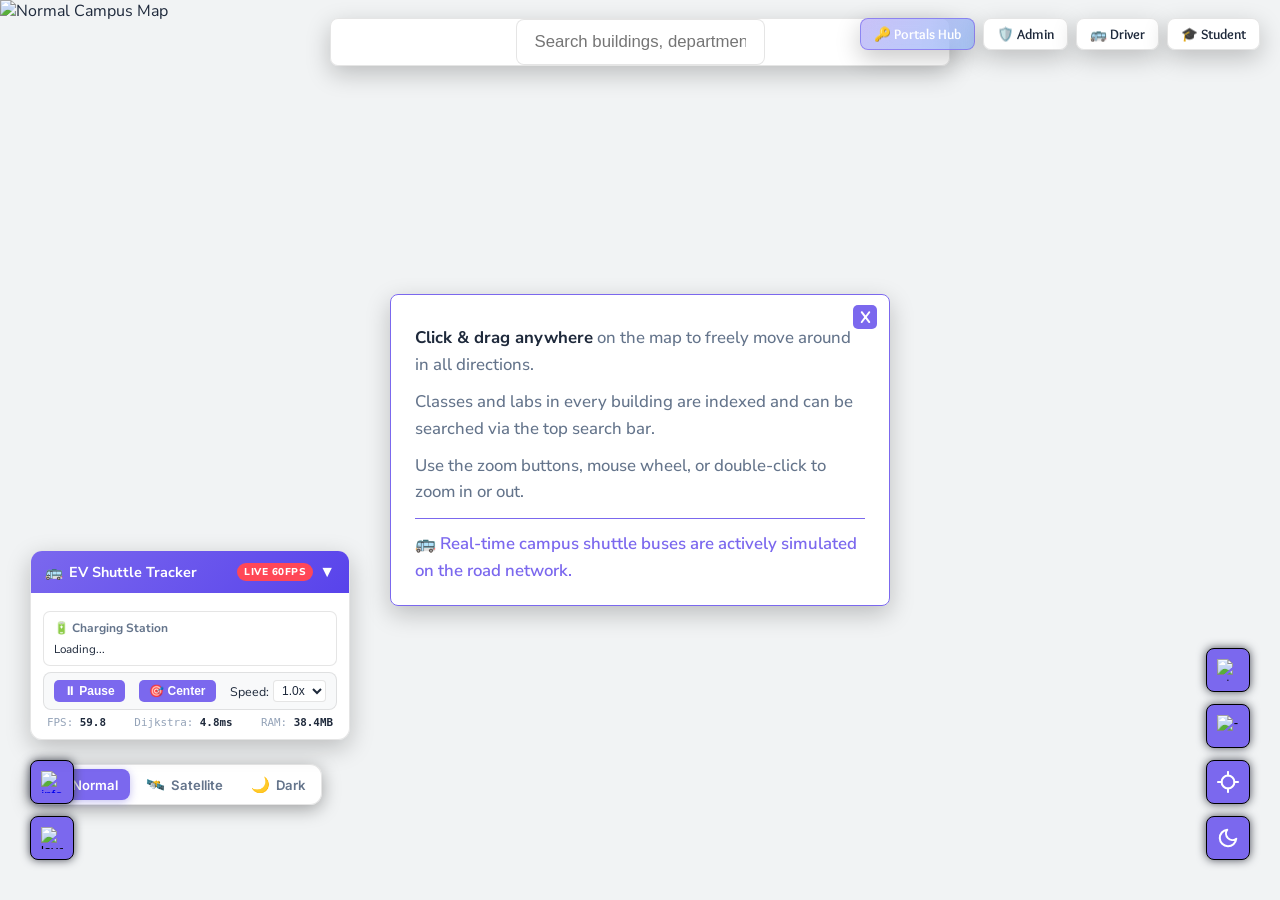
==== commit ce66e57f: "Fix: restore Normal campus style map as default, add map style bar (Normal/Satellite/Dark), and fix " ====
--- a/templates/index.html
+++ b/templates/index.html
@@ -1,5 +1,5 @@
 <!DOCTYPE html>
-<html lang="en" data-theme="dark">
+<html lang="en" data-theme="light">
 <head>
   <meta charset="UTF-8">
   <title>myRide@BIT — Campus Navigation & Shuttle Bus Tracking</title>
@@ -16,7 +16,7 @@
   <link rel="stylesheet" href="https://cdnjs.cloudflare.com/ajax/libs/semantic-ui/2.4.1/semantic.min.css">
   
   <!-- myRide@BIT Core Stylesheet -->
-  <link rel="stylesheet" href="/static/css/style.css?v=20261029">
+  <link rel="stylesheet" href="/static/css/style.css?v=20261029_normalmap">
 
   <style>
     /* ============================================================
@@ -66,9 +66,9 @@
       --btn-shadow: 0 0 10px #474A56;
       --map-filter: none;
       --map-sat-filter: none;
-      --tag-color: #ffffff;
-      --tag-shadow: 0 0 2px black, 0 0 2px black, 0 0 2px black;
-      --tag-hover: #ffeaa7;
+      --tag-color: #0f172a;
+      --tag-shadow: 0 0 3px #ffffff, 0 0 4px #ffffff, 0 0 6px #ffffff, 0 1px 2px rgba(0,0,0,0.3);
+      --tag-hover: #4338ca;
       --drawer-bg: #ffffff;
       --drawer-border: #1e293b;
       --widget-bg: rgba(255, 255, 255, 0.96);
@@ -140,6 +140,12 @@
     }
     .bg-map img.the-map[src*="Map.webp"] {
       filter: var(--map-sat-filter);
+    }
+    .visible {
+      display: block !important;
+    }
+    .invisible {
+      display: none !important;
     }
 
     /* Map Layer Containers */
@@ -675,7 +681,7 @@
   <!-- Map Canvas Viewport with Centered Stage -->
   <div class="bg-map" id="map-canvas">
     <div class="map-stage" id="map-stage" data-zoom="4">
-      <img src="/assets/images/Map-dark.svg" id="svg-map-img" height="3876" width="3420" class="the-map visible" oncontextmenu="return false;" alt="SVG map">
+      <img src="/assets/images/Map.svg" id="svg-map-img" height="3876" width="3420" class="the-map visible" oncontextmenu="return false;" alt="Normal Campus Map">
       <img src="/assets/images/Map.webp" id="sat-map-img" height="3876" width="3420" class="the-map invisible" oncontextmenu="return false;" alt="Satellite Map">
       
       <!-- Route Polyline SVG Overlay -->
@@ -745,6 +751,19 @@
     </button>
   </div>
 
+  <!-- Map Style Controls (Normal / Satellite / Dark) -->
+  <div class="map-style-bar">
+    <button class="style-btn active" id="style-btn-normal" data-style="normal" title="Normal Campus Map">
+      <span class="btn-icon">🗺️</span> <span class="btn-text">Normal</span>
+    </button>
+    <button class="style-btn" id="style-btn-sat" data-style="satellite" title="Satellite Aerial Map">
+      <span class="btn-icon">🛰️</span> <span class="btn-text">Satellite</span>
+    </button>
+    <button class="style-btn" id="style-btn-dark" data-style="dark" title="Dark Nocturnal Mode">
+      <span class="btn-icon">🌙</span> <span class="btn-text">Dark</span>
+    </button>
+  </div>
+
   <!-- Bottom Left: Info & Layer Buttons -->
   <div class="layer-button">
     <button class="icon-button" id="btn-info" title="Campus Info & Legends">
@@ -823,7 +842,7 @@
 
   <!-- Scripts -->
   <script src="/static/js/api.js?v=20261029"></script>
-  <script src="/static/js/map.js?v=20261029"></script>
+  <script src="/static/js/map.js?v=20261029_normalmap"></script>
   <script src="/static/js/search.js?v=20261029"></script>
   <script src="/static/js/simulation.js?v=20261029"></script>
   <script src="/static/js/dashboard.js?v=20261029"></script>
--- a/static/css/style.css
+++ b/static/css/style.css
@@ -16,6 +16,58 @@
   user-select: none;
   -webkit-user-drag: none;
   pointer-events: none;
+}
+.visible {
+  display: block !important;
+}
+.invisible {
+  display: none !important;
+}
+
+/* Map Style Bar (Normal / Satellite / Dark) */
+.map-style-bar {
+  position: fixed;
+  left: 30px;
+  bottom: 95px;
+  z-index: 104;
+  display: flex;
+  background: var(--bg-card);
+  backdrop-filter: blur(10px);
+  -webkit-backdrop-filter: blur(10px);
+  border: 1px solid var(--border-color);
+  border-radius: 12px;
+  padding: 4px;
+  box-shadow: 0 4px 18px rgba(0, 0, 0, 0.35);
+  gap: 4px;
+  transition: bottom 0.5s ease;
+}
+.style-btn {
+  display: flex;
+  align-items: center;
+  gap: 6px;
+  background: transparent;
+  color: var(--text-muted);
+  border: none;
+  border-radius: 8px;
+  padding: 6px 12px;
+  font-size: 0.82rem;
+  font-weight: 600;
+  cursor: pointer;
+  transition: all 0.2s ease;
+  user-select: none;
+  font-family: 'Inter', sans-serif;
+}
+.style-btn:hover {
+  color: var(--text-main);
+  background: rgba(255, 255, 255, 0.08);
+}
+.style-btn.active {
+  background: var(--btn-purple);
+  color: #ffffff;
+  box-shadow: 0 2px 8px rgba(106, 96, 221, 0.4);
+}
+.style-btn .btn-icon {
+  font-size: 0.95rem;
 }
 
 /* Route SVG polyline overlay */
